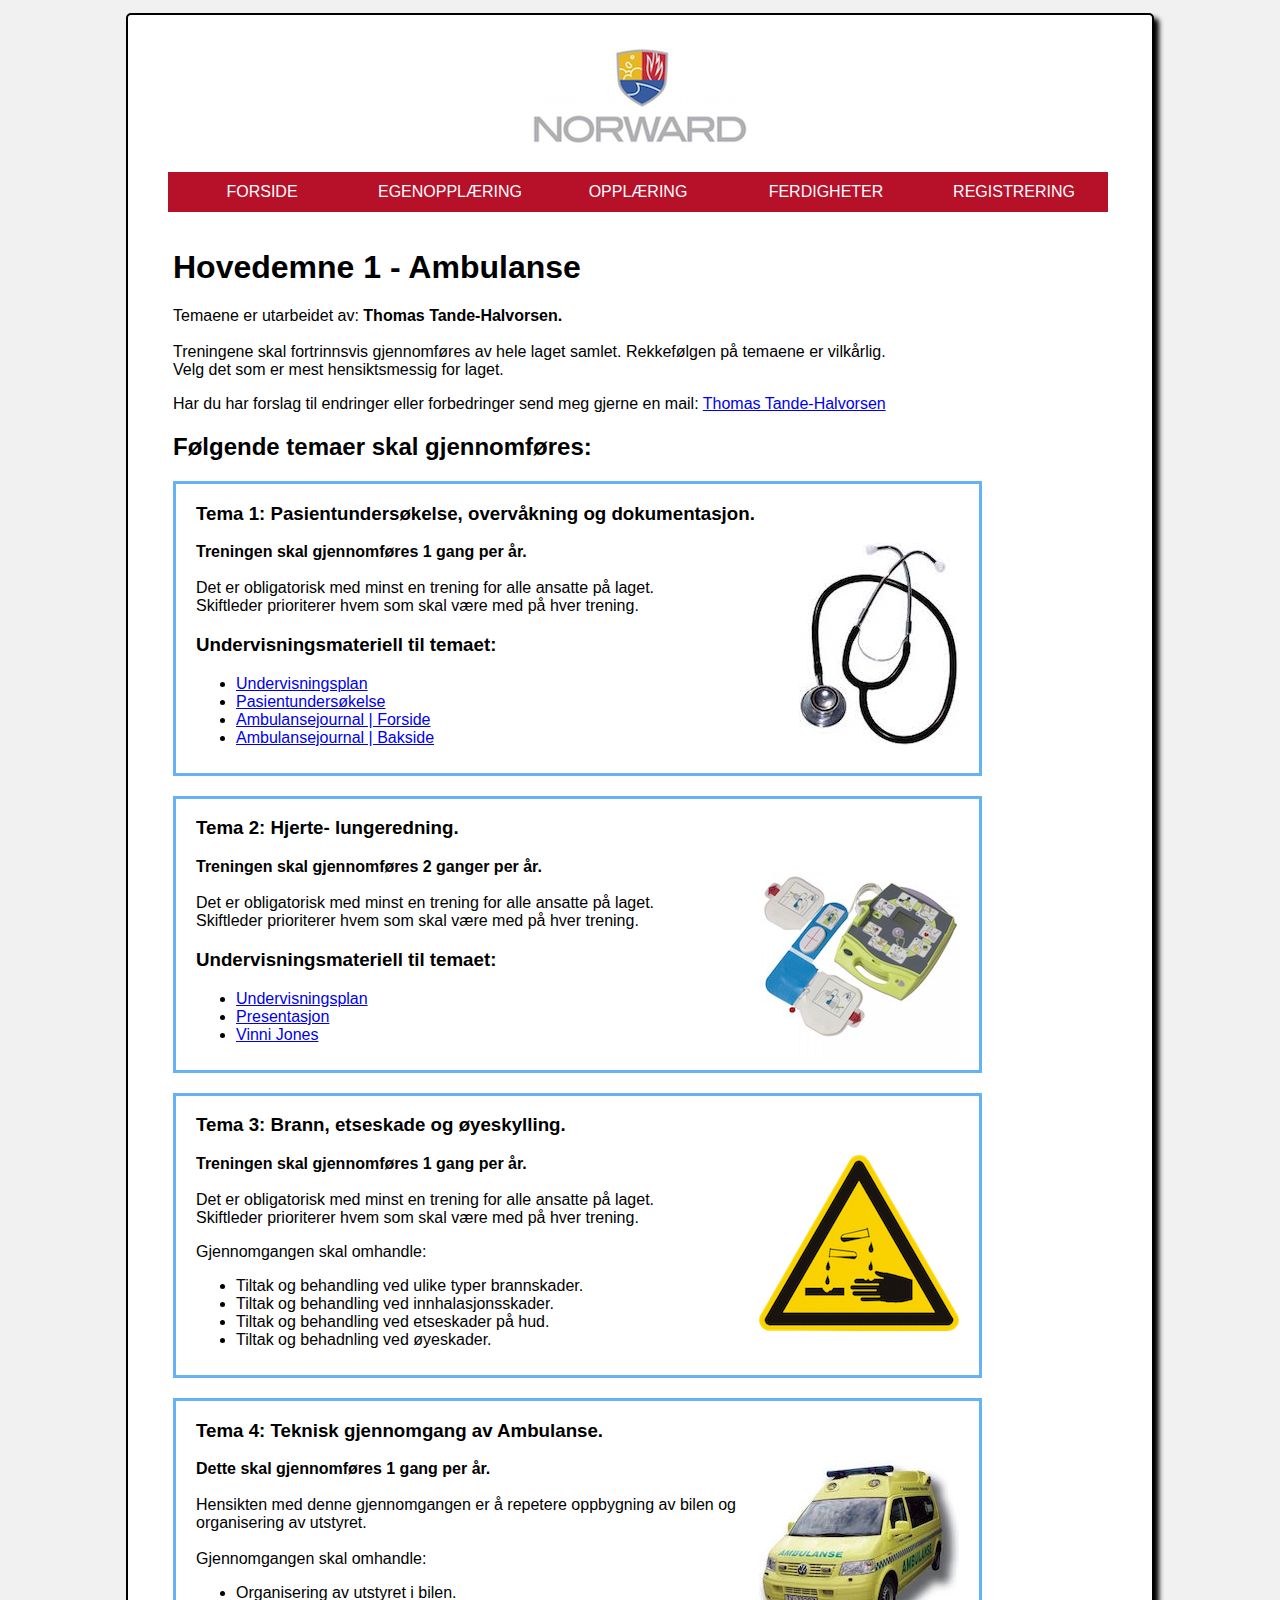
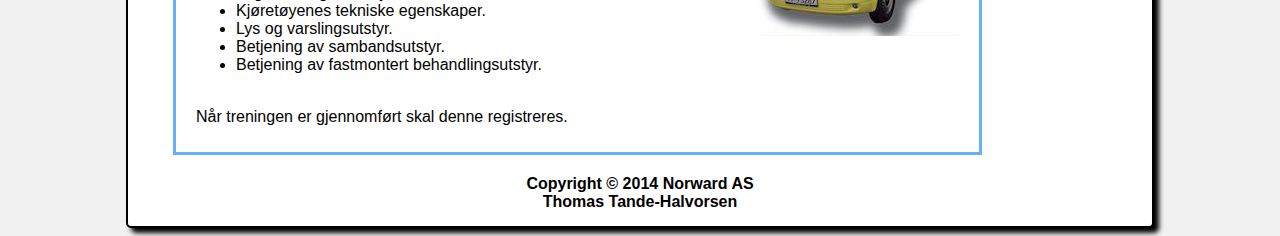
==== html/ambulanse.html @ f136553c "my first commit" ====
<!DOCTYPE html>
<html lang="no">

<head> 
	<title>Norward | Ambulanse</title>
	<meta charset="utf-8"/>
	<meta name="viewport" content="width=device-width, initial-scale=1.0">
	<meta name="description" content="Hovedemne 1 - Ambulanse">
	<link rel="stylesheet" type="text/css" href="../grafikk/norward.css">
	<!--[if lt IE 9]><script src="http://html5shiv.googlecode.com/svn/trunk/html5.js"></script><![endif]-->
	<!--[if IE 8]><link rel="stylesheet" type="text/css" href="style/ie8.css"><![endif]-->
</head>
<body>
	<div id="wrapper">
		<header>
			<h1>Norward</h1>
		</header>
	
		<div id="nav">
			<nav>
				<ul>
					<li><a href="../0_index_norward.html">FORSIDE</a></li>
					<li><a href="egenoppl.html">EGENOPPLÆRING</a></li>
					<li><a href="opplæring.html">OPPLÆRING</a></li>
					<li><a href="ferdigheter.html">FERDIGHETER</a></li>
					<li><a href="registrering.html">REGISTRERING</a></li>
				</ul>
			</nav>
		</div>
		
		<main>
			<div class="content">
				<h1 class="clear">Hovedemne 1 - Ambulanse</h1>
				<p>Temaene er utarbeidet av: <strong>Thomas Tande-Halvorsen.</strong><br><br>
			 	Treningene skal fortrinnsvis gjennomføres av hele laget samlet. Rekkefølgen på temaene er vilkårlig.
			    <br>Velg det som er mest hensiktsmessig for laget.</p>
			    <p>Har du har forslag til endringer eller forbedringer send meg gjerne en mail:
			    	<a href="mailto:thomas.tande-halvorsen@norward.no">Thomas Tande-Halvorsen</a></p>	
				<h2>Følgende temaer skal gjennomføres:</h2>
				<section class="artikkel">
					<h3>Tema 1: Pasientundersøkelse, overvåkning og dokumentasjon.</h3>
					<div class="utstyrbilde">
							<img class="orginal" src="../grafikk/us.jpg" alt="Pasientundersøkelse">
					</div>

					<p><strong>Treningen skal gjennomføres 1 gang per år.</strong> <br><br>
						Det er obligatorisk med minst en trening for alle ansatte på laget.<br> 
						Skiftleder prioriterer hvem som skal være med på hver trening.
					</p>

					<h3>Undervisningsmateriell til temaet:</h3>

					 <ul>
					 	<li><a href="../1_1/1_1.pdf">Undervisningsplan</a></li>
					 	<li><a href="../1_1/Pasientundersøkelse.pdf">Pasientundersøkelse</a></li>
					 	<li><a href="../1_1/journal s_1.pdf">Ambulansejournal | Forside</a></li>
					 	<li><a href="../1_1/journal s_2.pdf">Ambulansejournal | Bakside</a></li>
			 		</ul>	 	
				</section>

				<!--

				<section class="artikkel">
					<h3>Tema 2: Behandling av luftveier og respirasjon.</h3>
					<div class="utstyrbilde">
							<img class="orginal" src="../grafikk/resp.png" alt="Luftveier">
					</div>

					<p><strong>Treningen skal gjennomføres 1 gang per år.</strong> <br><br>
						Det er obligatorisk med minst en trening for alle ansatte på laget.<br> 
						Skiftleder prioriterer hvem som skal være med på hver trening.
					</p>

					<h3>Undervisningsmateriell til temaet:</h3>

					 <ul>
					 	<li><a href="../1_2/1_2.pdf">Undervisningsplan</a></li>
					 	<li><a href="../1_2/Luftveier og respirasjon.pdf">Presentasjon</a></li>
			 		</ul>
				</section>

				-->

				<section class="artikkel">
					<h3>Tema 2: Hjerte- lungeredning.</h3>
					<div class="utstyrbilde">
							<img class="orginal" src="../grafikk/aed.jpg" alt="HLR">
					</div>

					<p><strong>Treningen skal gjennomføres 2 ganger per år.</strong> <br><br>
						Det er obligatorisk med minst en trening for alle ansatte på laget.<br> 
						Skiftleder prioriterer hvem som skal være med på hver trening.
					</p>

					<h3>Undervisningsmateriell til temaet:</h3>

					 <ul>
					 	<li><a href="../1_3/1_3.pdf">Undervisningsplan</a></li>
					 	<li><a href="../1_3/HLR.pdf">Presentasjon</a></li>
					 	<li><a href="../1_3/VinnieJones.mp4">Vinni Jones</a></li>
			 		</ul>	 	
				</section>

				<!--

				<section class="artikkel">
					<h3>Tema 4: Traumepasienten.</h3>
					<div class="utstyrbilde">
							<img class="orginal" src="../grafikk/traume.jpg" alt="Traume">
					</div>

					<p><strong>Treningen skal gjennomføres 1 gang per år.</strong> <br><br>
						Det er obligatorisk med minst en trening for alle ansatte på laget.<br> 
						Skiftleder prioriterer hvem som skal være med på hver trening.
					</p>
					<br>
					<br>
					<br>
					<br>
					<br>
			 		<p class="utarb">Temaet er ikke ferdig utarbeidet! Oppdateres i løpet av mars 2015.</p>
				</section>

				<section class="artikkel">
					<h3>Tema 5: Akutt sykdom -undersøkelse, tiltak og utstyr.</h3>
					<div class="utstyrbilde">
							<img class="orginal" src="../grafikk/syk.jpg" alt="Akutt sykdom">
					</div>

					<p><strong>Treningen skal gjennomføres 1 gang per år.</strong> <br><br>
						Det er obligatorisk med minst en trening for alle ansatte på laget.<br> 
						Skiftleder prioriterer hvem som skal være med på hver trening.
					</p>

					<br>
					<br>
					<br>
					<br>
			 		<p class="utarb">Temaet er ikke ferdig utarbeidet! Oppdateres i løpet av mars 2015.</p>	 	
				</section>

				-->

				<section class="artikkel">
					<h3>Tema 3: Brann, etseskade og øyeskylling.</h3>
					<div class="utstyrbilde">
							<img class="orginal" src="../grafikk/etse.png" alt="Brann, etse og øye">
					</div>

					<p><strong>Treningen skal gjennomføres 1 gang per år.</strong> <br><br>
						Det er obligatorisk med minst en trening for alle ansatte på laget.<br> 
						Skiftleder prioriterer hvem som skal være med på hver trening.
					</p>
					<p>Gjennomgangen skal omhandle:</p>
					<ul> 		<li>Tiltak og behandling ved ulike typer brannskader.</li> 
								<li>Tiltak og behandling ved innhalasjonsskader.</li>
								<li>Tiltak og behandling ved etseskader på hud.</li>
								<li>Tiltak og behadnling ved øyeskader.</li>
						</ul> 	
				</section>

				<section class="artikkel">
					<h3>Tema 4: Teknisk gjennomgang av Ambulanse.</h3>
					<div class="utstyrbilde">
							<img class="orginal" src="../grafikk/amb.jpg" alt="Ambulanse">
					</div>

					<p><strong>Dette skal gjennomføres 1 gang per år.</strong> <br><br>
						Hensikten med denne gjennomgangen er å repetere oppbygning av bilen og organisering av utstyret.<br><br>Gjennomgangen skal omhandle:<br>
						<ul> 	<li>Organisering av utstyret i bilen.</li> 
								<li>Kjøretøyenes tekniske egenskaper.</li>
								<li>Lys og varslingsutstyr.</li>
								<li>Betjening av sambandsutstyr.</li>
								<li>Betjening av fastmontert behandlingsutstyr.</li>
						</ul>
						<br>
						Når treningen er gjennomført skal denne registreres.
						<br>
					</p>	
				</section>
				</div>
		</main>
		<footer>
				Copyright &copy; 2014 Norward AS<br>Thomas Tande-Halvorsen
		</footer>
	</div>	
</body>
</html>
---- grafikk/norward.css ----
@media screen {

/*Struktur*/
body {
	background-color: rgb(241,241,241);
	font-family: tahoma, "geneva", sans-serif ;
}
#wrapper {
	background-color: rgb(255,255,255);
	max-width: 1024px;
	height: auto; 
	margin-left: auto; 
	margin-right: auto;
	margin-top: 1%;
	box-shadow: 5px 5px 5px; 
	border: 2px solid #000000; 
	border-radius: 5px;
}
main {
	margin-left: 20px;
	margin-right: 20px;
	padding: 5px;
	clear: both;
}

.content {
	padding-top: 10px;
	padding-left: 20px;
}



/*Header & Footer*/
header {
	background-image:url(../grafikk/logo.png);
	background-repeat: no-repeat;
	background-position: center;
	height: 100px;
	max-width: 100%;
	padding-bottom: 20px;
}
header h1 {
	text-indent: 100%;
	white-space: nowrap;
	overflow: hidden;
}
footer {
	font-size: 1em;
	color: #000000;
	text-align: center;
	margin-top: 15px;
	padding-bottom: 15px;
	font-weight: bold;}

/*Meny*/
nav {
	margin-right: auto;
	margin-left: auto;
	margin-top: 5px;
	margin-bottom: 5px;
}
nav ul {
	list-style-type: none;
}
nav li {
	display: inline;
}
nav a {
	height: 20px;
	width: 168px;
	padding: 10px;
	background-color: rgb(183,16,41);
	line-height: 20px;
	text-align: center;
	text-decoration: none;
	font-size: 1em;
	color: rgb(255,255,255);
	float: left;
}
nav a:hover {
	color: rgb(255,255,255); 
	background-color: rgb(42,71,144); 
}

#top {
	margin-top: 15px;
	height: 50%;
	width: 50%;
	margin-right: auto;
	margin-left: auto;
}

/*Skrift*/

.slagord {
	font-weight:bold; 
	font-size: 150%; 
	color: rgb(183,16,41);
}

.utarb {
	font-style: italic;
	color: red;
	font-size: 120%;
}

/*Bilder og bildetekster*/
figure {
	display: inline-block;
	margin-right: 5px;
	margin-left: 10px;
	padding-right: 10px;
}
.fsi {
	margin-left: auto;
	margin-right: auto;
	max-width: 100%;
	height: auto;
}

.wip {
	margin-left: 10px;
	width: 100%;
	height: 100%;
}

.feature {
	width: 30%;
}

figcaption {
	text-align: center;
	height: 30px;
	padding-top: 3px;
	font-size: 1.5em;
	background-color: rgb(193,219,16);
	border-radius: 10px; 	
}
figcaption a {
	text-decoration: none;
	color: black;
}
.aktiviteter {
	font-size: 1em;
}

.orginal{
	border-style: none; 
}

.kategorier {
	display: inline-block;
	margin-top: -15px;
	margin-bottom: -15px;
	margin-left: 10%;
}
.kategorier img {
	width: 100%;
}
.kategorier ul {
	list-style-type: none;
}
.kategorier li {
	display: inline-block;
}

.utstyrbilde img {
	max-width: 100%;
	height: auto;
	float: right;
	margin-left: 5px;
}
.aktiviteter {
	text-align: center;
	height: 20px;
	padding-top: 3px;
	font-size: 1em;
	font-weight: bold;
	background-color: rgb(226,171,28);

}
.artikkel {
	border: 3px solid #65B2F7;
	background-color: white;
	max-width: 80%;
	margin-top: 20px;
	padding-left: 20px;
	padding-right: 20px;
	padding-bottom: 10px;
}
.oppdatering {
	border: 3px solid #000000;
	background-color: #006699;
	color: white;
	font-family: courier;
	max-width: 90%;
	margin-top: 20px;
	padding-left: 20px;
	padding-right: 20px;
	padding-bottom: 10px;
}

}
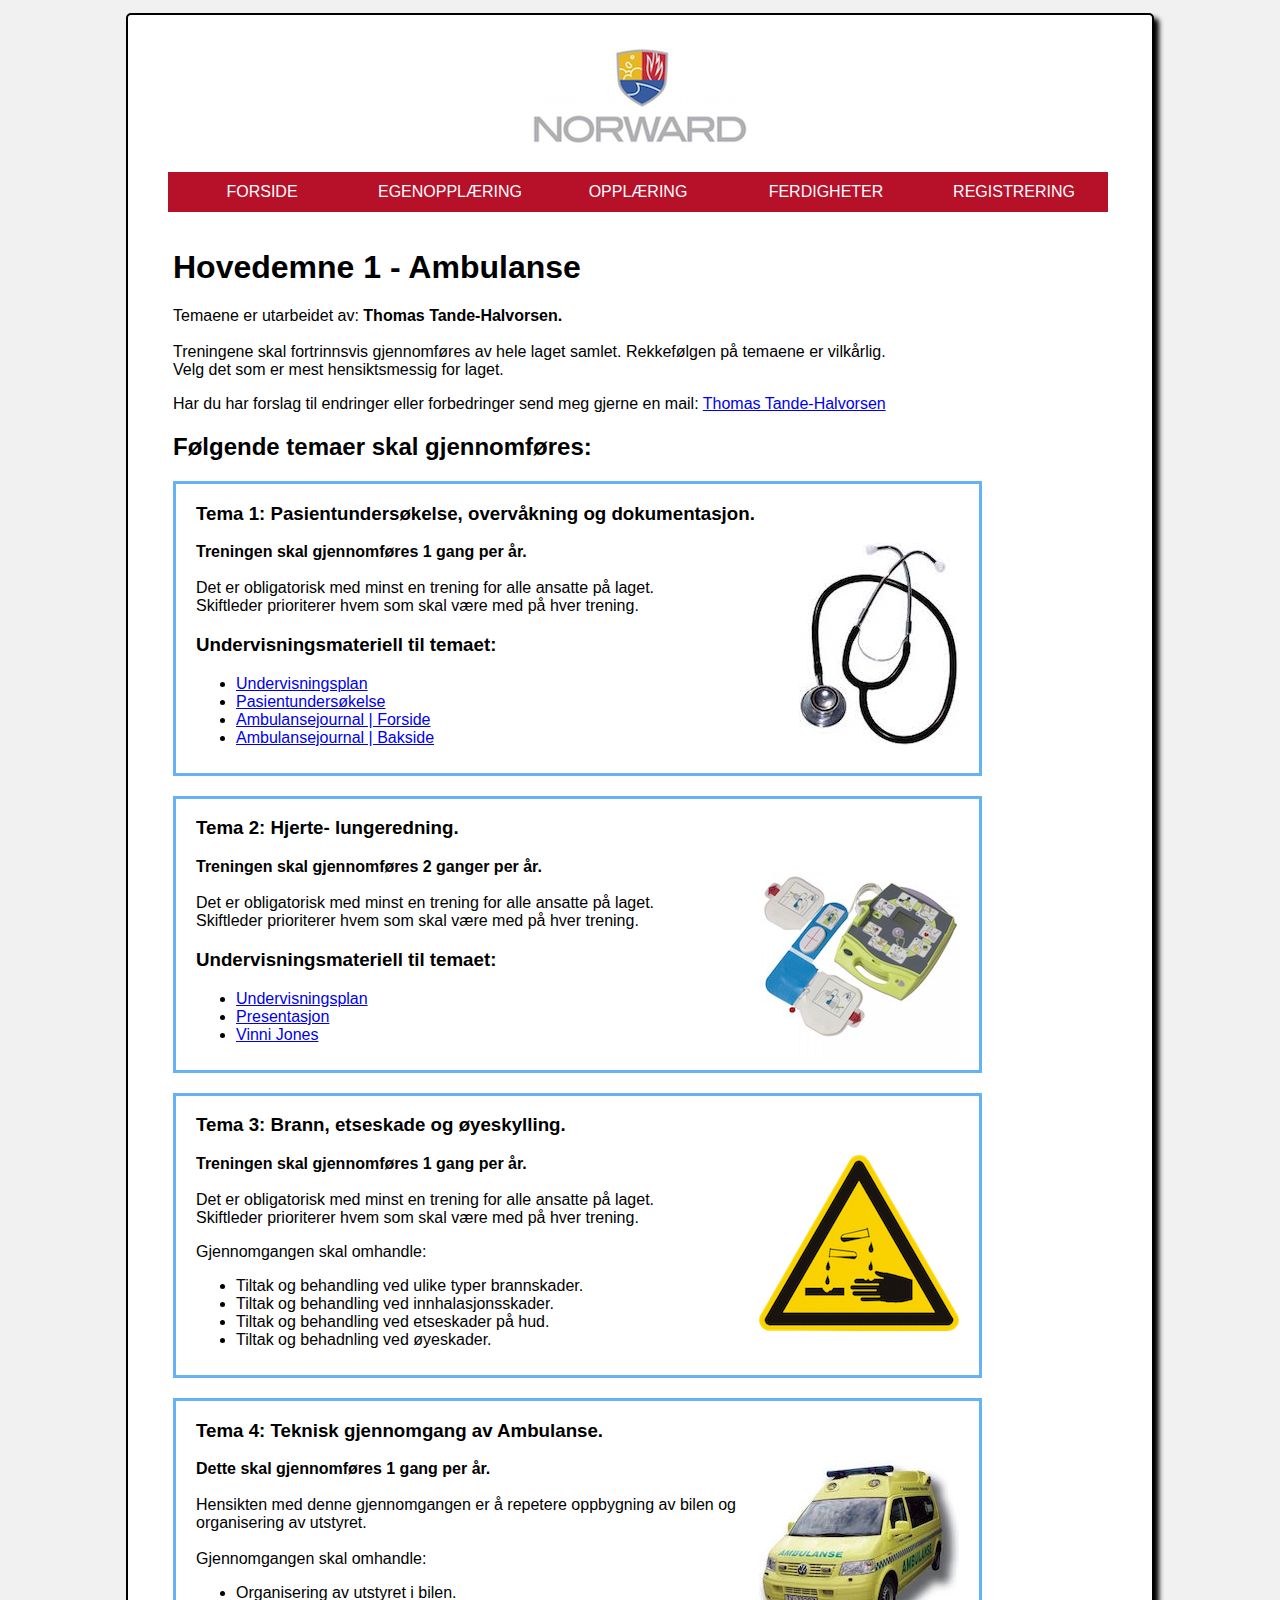
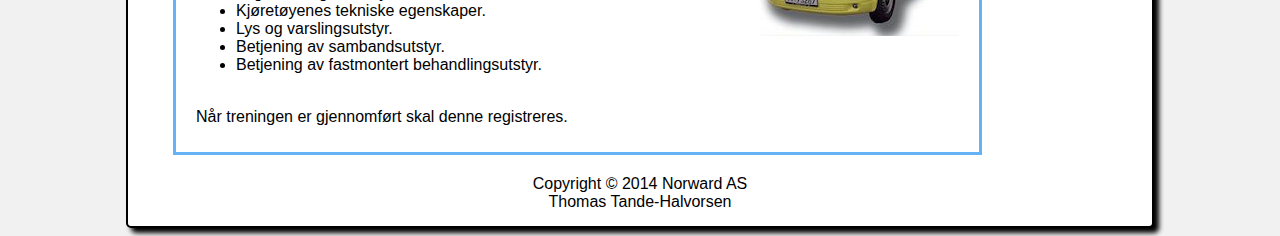
==== commit 9e3ddce5: "3commit" ====
--- a/html/ambulanse.html
+++ b/html/ambulanse.html
@@ -19,7 +19,7 @@
 		<div id="nav">
 			<nav>
 				<ul>
-					<li><a href="../0_index_norward.html">FORSIDE</a></li>
+					<li><a href="../index.html">FORSIDE</a></li>
 					<li><a href="egenoppl.html">EGENOPPLÆRING</a></li>
 					<li><a href="opplæring.html">OPPLÆRING</a></li>
 					<li><a href="ferdigheter.html">FERDIGHETER</a></li>
--- a/grafikk/norward.css
+++ b/grafikk/norward.css
@@ -50,7 +50,7 @@
 	text-align: center;
 	margin-top: 15px;
 	padding-bottom: 15px;
-	font-weight: bold;}
+	font-weight: normal;}
 
 /*Meny*/
 nav {
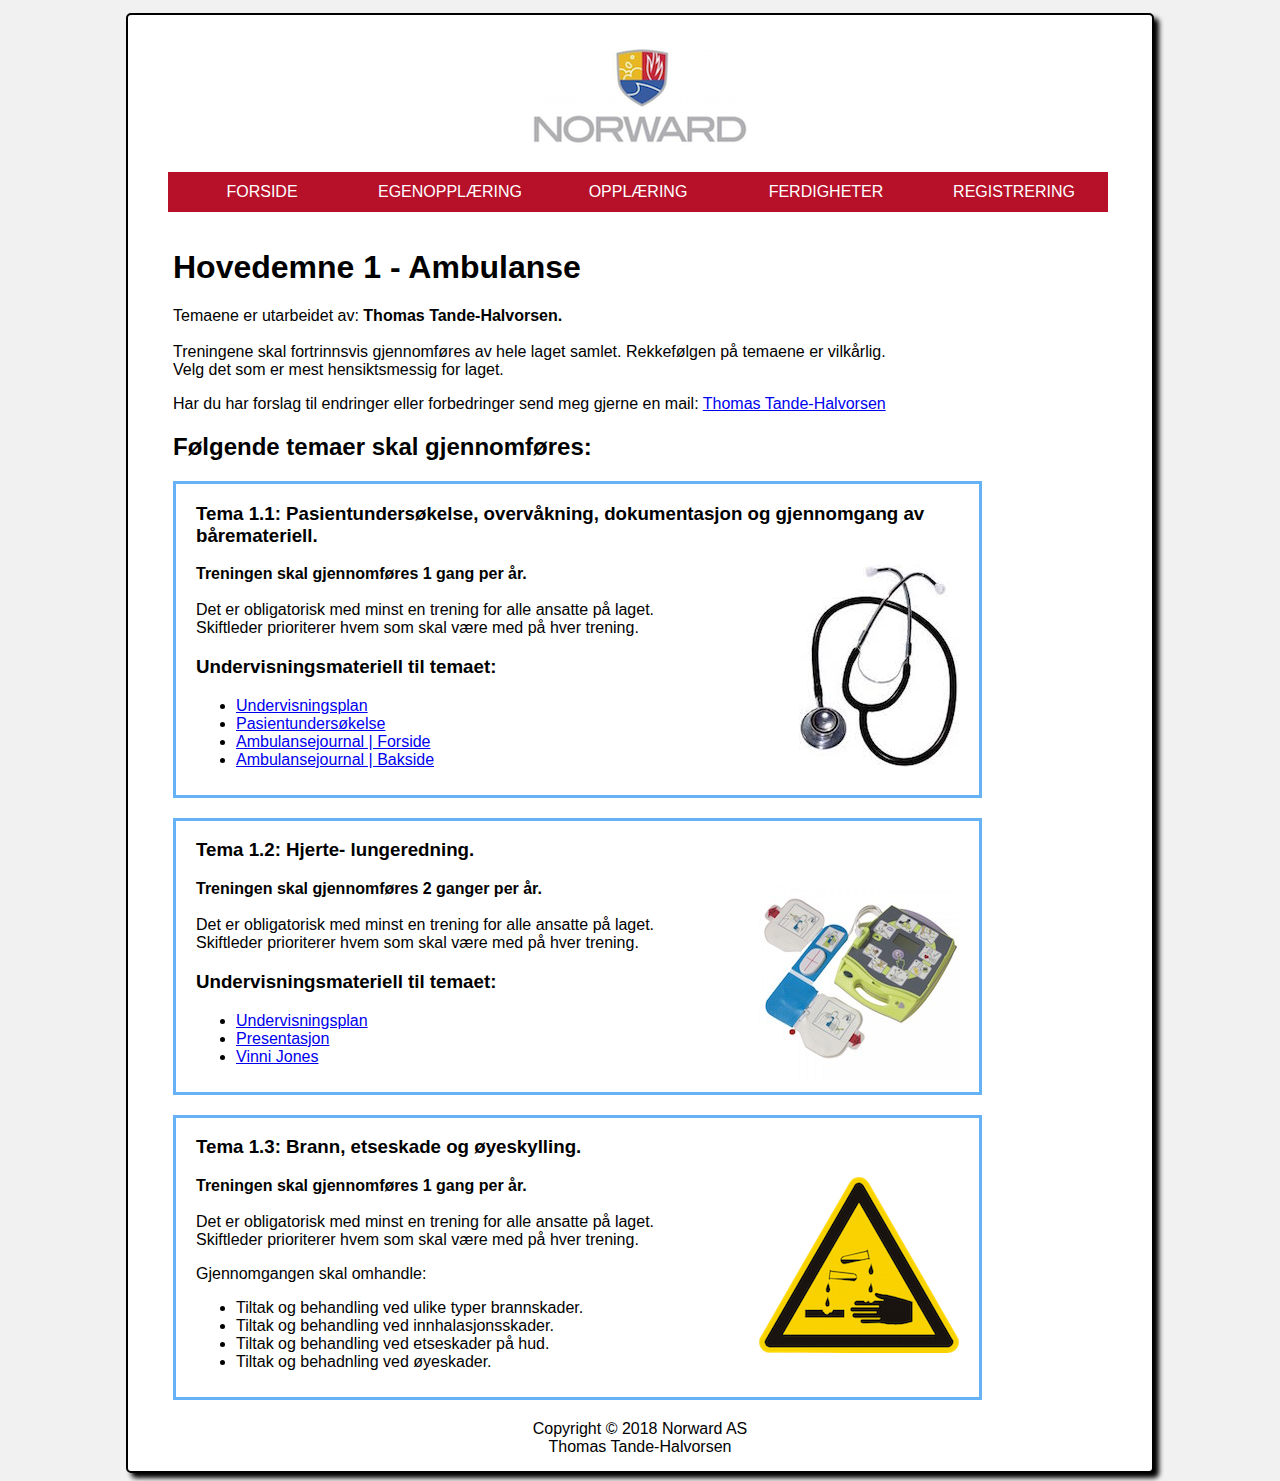
==== commit 1016c71e: "Add files via upload" ====
--- a/html/ambulanse.html
+++ b/html/ambulanse.html
@@ -38,7 +38,7 @@
 			    	<a href="mailto:thomas.tande-halvorsen@norward.no">Thomas Tande-Halvorsen</a></p>	
 				<h2>Følgende temaer skal gjennomføres:</h2>
 				<section class="artikkel">
-					<h3>Tema 1: Pasientundersøkelse, overvåkning og dokumentasjon.</h3>
+					<h3>Tema 1.1: Pasientundersøkelse, overvåkning, dokumentasjon og gjennomgang av båremateriell.</h3>
 					<div class="utstyrbilde">
 							<img class="orginal" src="../grafikk/us.jpg" alt="Pasientundersøkelse">
 					</div>
@@ -82,7 +82,7 @@
 				-->
 
 				<section class="artikkel">
-					<h3>Tema 2: Hjerte- lungeredning.</h3>
+					<h3>Tema 1.2: Hjerte- lungeredning.</h3>
 					<div class="utstyrbilde">
 							<img class="orginal" src="../grafikk/aed.jpg" alt="HLR">
 					</div>
@@ -142,7 +142,7 @@
 				-->
 
 				<section class="artikkel">
-					<h3>Tema 3: Brann, etseskade og øyeskylling.</h3>
+					<h3>Tema 1.3: Brann, etseskade og øyeskylling.</h3>
 					<div class="utstyrbilde">
 							<img class="orginal" src="../grafikk/etse.png" alt="Brann, etse og øye">
 					</div>
@@ -158,7 +158,7 @@
 								<li>Tiltak og behadnling ved øyeskader.</li>
 						</ul> 	
 				</section>
-
+<!--
 				<section class="artikkel">
 					<h3>Tema 4: Teknisk gjennomgang av Ambulanse.</h3>
 					<div class="utstyrbilde">
@@ -178,10 +178,12 @@
 						<br>
 					</p>	
 				</section>
+-->
+
 				</div>
 		</main>
 		<footer>
-				Copyright &copy; 2014 Norward AS<br>Thomas Tande-Halvorsen
+				Copyright &copy; 2018 Norward AS<br>Thomas Tande-Halvorsen
 		</footer>
 	</div>	
 </body>
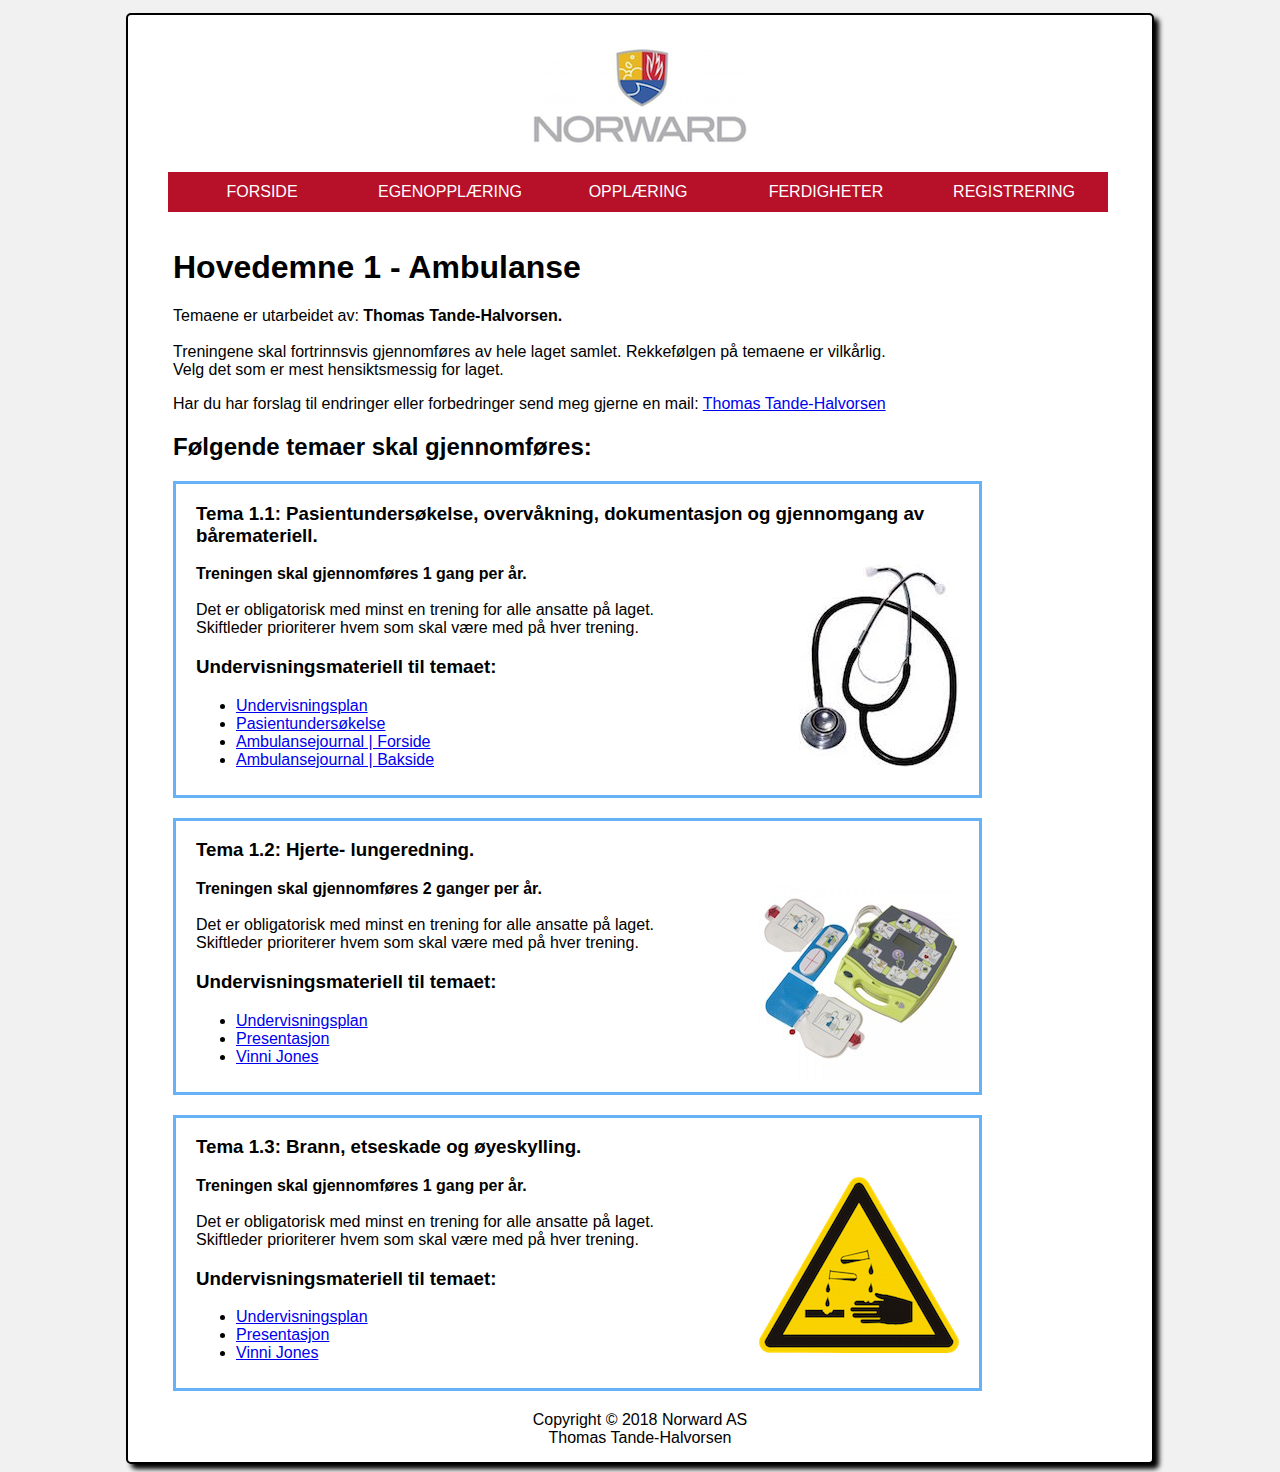
==== commit a45c9618: "Update ambulanse.html" ====
--- a/html/ambulanse.html
+++ b/html/ambulanse.html
@@ -51,10 +51,10 @@
 					<h3>Undervisningsmateriell til temaet:</h3>
 
 					 <ul>
-					 	<li><a href="../1_1/1_1.pdf">Undervisningsplan</a></li>
-					 	<li><a href="../1_1/Pasientundersøkelse.pdf">Pasientundersøkelse</a></li>
-					 	<li><a href="../1_1/journal s_1.pdf">Ambulansejournal | Forside</a></li>
-					 	<li><a href="../1_1/journal s_2.pdf">Ambulansejournal | Bakside</a></li>
+					 	<li><a href="../1_1-ny/1_1-ny.pdf">Undervisningsplan</a></li>
+					 	<li><a href="../1_1-ny/Pasientundersøkelse.pdf">Pasientundersøkelse</a></li>
+					 	<li><a href="../1_1-ny/journal s_1.pdf">Ambulansejournal | Forside</a></li>
+					 	<li><a href="../1_1-ny/journal s_2.pdf">Ambulansejournal | Bakside</a></li>
 			 		</ul>	 	
 				</section>
 
@@ -95,9 +95,9 @@
 					<h3>Undervisningsmateriell til temaet:</h3>
 
 					 <ul>
-					 	<li><a href="../1_3/1_3.pdf">Undervisningsplan</a></li>
-					 	<li><a href="../1_3/HLR.pdf">Presentasjon</a></li>
-					 	<li><a href="../1_3/VinnieJones.mp4">Vinni Jones</a></li>
+					 	<li><a href="../1_2-ny/1_2-ny.pdf">Undervisningsplan</a></li>
+					 	<li><a href="../1_2-ny/HLR.pdf">Presentasjon</a></li>
+					 	<li><a href="../1_2-ny/VinnieJones.mp4">Vinni Jones</a></li>
 			 		</ul>	 	
 				</section>
 
@@ -151,12 +151,13 @@
 						Det er obligatorisk med minst en trening for alle ansatte på laget.<br> 
 						Skiftleder prioriterer hvem som skal være med på hver trening.
 					</p>
-					<p>Gjennomgangen skal omhandle:</p>
-					<ul> 		<li>Tiltak og behandling ved ulike typer brannskader.</li> 
-								<li>Tiltak og behandling ved innhalasjonsskader.</li>
-								<li>Tiltak og behandling ved etseskader på hud.</li>
-								<li>Tiltak og behadnling ved øyeskader.</li>
-						</ul> 	
+					<h3>Undervisningsmateriell til temaet:</h3>
+
+					 <ul>
+					 	<li><a href="../1_2-ny/1_2-ny.pdf">Undervisningsplan</a></li>
+					 	<li><a href="../1_2-ny/HLR.pdf">Presentasjon</a></li>
+					 	<li><a href="../1_2-ny/VinnieJones.mp4">Vinni Jones</a></li>
+			 		</ul>	 	
 				</section>
 <!--
 				<section class="artikkel">
@@ -187,4 +188,4 @@
 		</footer>
 	</div>	
 </body>
-</html>+</html>
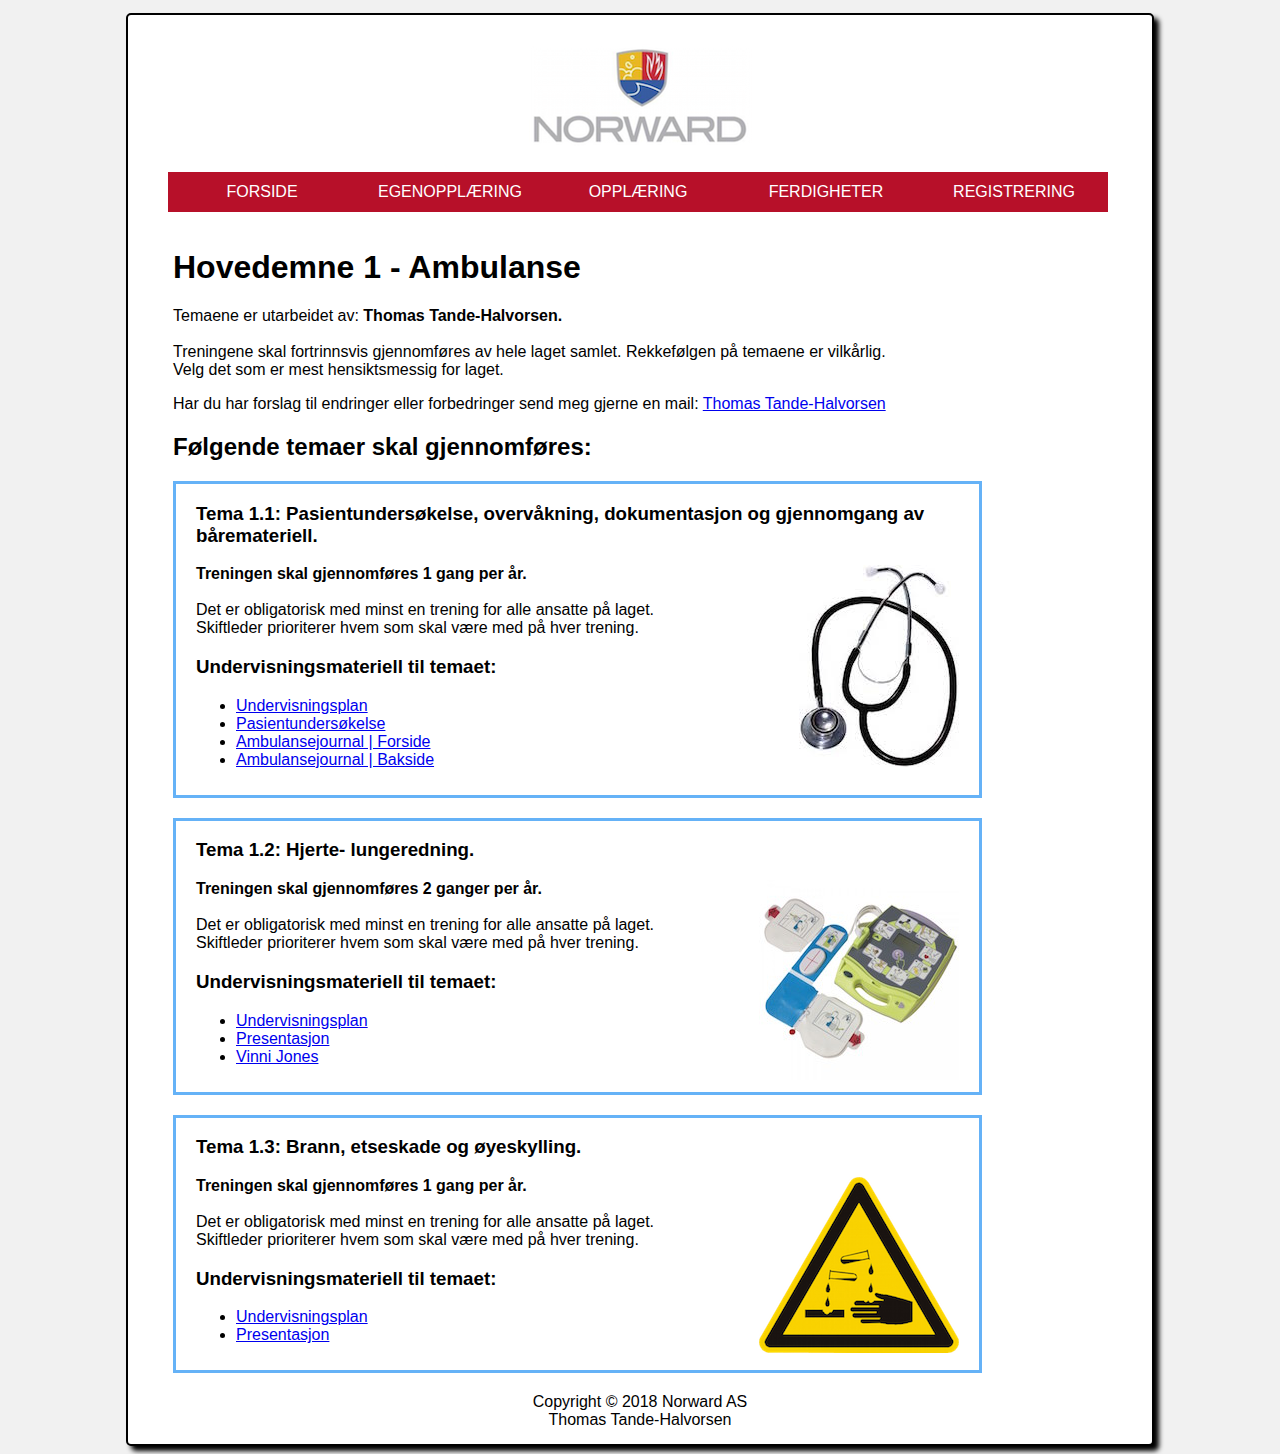
==== commit 2dab9cfc: "Update ambulanse.html" ====
--- a/html/ambulanse.html
+++ b/html/ambulanse.html
@@ -154,9 +154,8 @@
 					<h3>Undervisningsmateriell til temaet:</h3>
 
 					 <ul>
-					 	<li><a href="../1_2-ny/1_2-ny.pdf">Undervisningsplan</a></li>
-					 	<li><a href="../1_2-ny/HLR.pdf">Presentasjon</a></li>
-					 	<li><a href="../1_2-ny/VinnieJones.mp4">Vinni Jones</a></li>
+					 	<li><a href="../1_3/1_3-ny.pdf">Undervisningsplan</a></li>
+					 	<li><a href="../1_3/Brann-etse.pdf">Presentasjon</a></li>
 			 		</ul>	 	
 				</section>
 <!--
